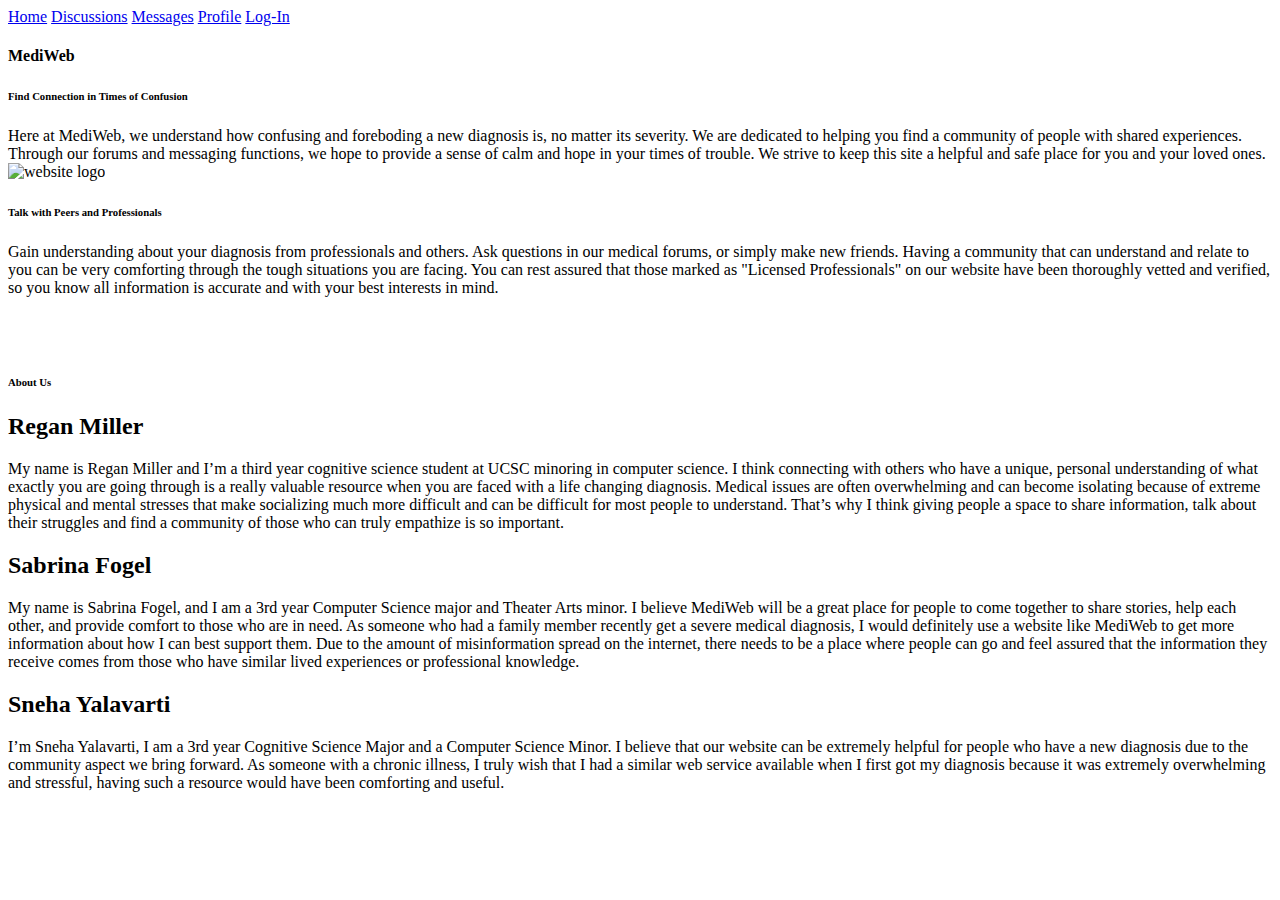
==== index.html @ d8798bf8 "Create index.html" ====
<!DOCTYPE html>
<html>

<head>
  <meta charset="utf-8">
  <meta name="viewport" content="width=device-width">
  <title>replit</title>
  <link href="style.css" rel="stylesheet" type="text/css" />

</head>

<body>
  
  <div class="topnav">
    <a class="active" href="index.html">Home</a>
    <a href="discussions.html">Discussions</a>
   <!-- <a href="communities.html">Communities</a> --> 
    <a href="messages.html">Messages</a>
    <a href="profile.html">Profile</a>
    <a href="login.html">Log-In</a>
  </div>
  <h4>MediWeb</h4>
  
  <!--</div> --> 

  <div class="row">
    <div class="column left">
      <h6>Find Connection in Times of Confusion</h6>
      <hometext>Here at MediWeb, we understand how confusing and foreboding a new diagnosis is, no matter its severity. We are dedicated to helping you find a community of people with shared experiences. Through our forums and messaging functions, we hope to provide a sense of calm and hope in your times of trouble. We strive to keep this site a helpful and safe place for you and your loved ones.</hometext> 
    </div>
    <div class="column middle">
      <span class="img-container">
      <img src="medi.png" alt="website logo" width="300" height="300">
    </div>
    <div class="column right">
      <h6>Talk with Peers and Professionals</h6>
      <hometext>Gain understanding about your diagnosis from professionals and others. Ask questions in our medical forums, or simply make new friends. Having a community that can understand and relate to you can be very comforting through the tough situations you are facing. You can rest assured that those marked as "Licensed Professionals" on our website have been thoroughly vetted and verified, so you know all information is accurate and with your best interests in mind.<br><br><br><br>
  </hometext>
    </div>
  </div>
  
  <h6>About Us</h6> 
  
  <!--</div> --> 

  <div class="row">
    <div class="column">
      <h2>Regan Miller</h2>
      <hometext1>My name is Regan Miller and I’m a third year cognitive science student at UCSC minoring in computer science. I think connecting with others who have a unique, personal understanding of what exactly you are going through is a really valuable resource when you are faced with a life changing diagnosis.  Medical issues are often overwhelming and can become isolating because of extreme physical and mental stresses that make socializing much more difficult and can be difficult for most people to understand. That’s why I think giving people a space to share information, talk about their struggles and find a community of those who can truly empathize is so important.</hometext1> 
    </div>
    <div class="column">
      <h2>Sabrina Fogel</h2>
      <hometext1>My name is Sabrina Fogel, and I am a 3rd year Computer Science major and Theater Arts minor. I believe MediWeb will be a great place for people to come together to share stories, help each other, and provide comfort to those who are in need. As someone who had a family member recently get a severe medical diagnosis, I would definitely use a website like MediWeb to get more information about how I can best support them. Due to the amount of misinformation spread on the internet, there needs to be a place where people can go and feel assured that the information they receive comes from those who have similar lived experiences or professional knowledge.</hometext1> 
    </div>
    <div class="column">
      <h2>Sneha Yalavarti</h2>
      <hometext1>I’m Sneha Yalavarti, I am a 3rd year Cognitive Science Major and a Computer Science Minor. I believe that our website can be extremely helpful for people who have a new diagnosis due to the community aspect we bring forward. As someone with a chronic illness, I truly wish that I had a similar web service available when I first got my diagnosis because it was extremely overwhelming and stressful, having such a resource would have been comforting and useful. </hometext1> 
    </div>
  </div>
  


    
  
  <br><br><br>
  
  

  
  
</body>
  
</html>
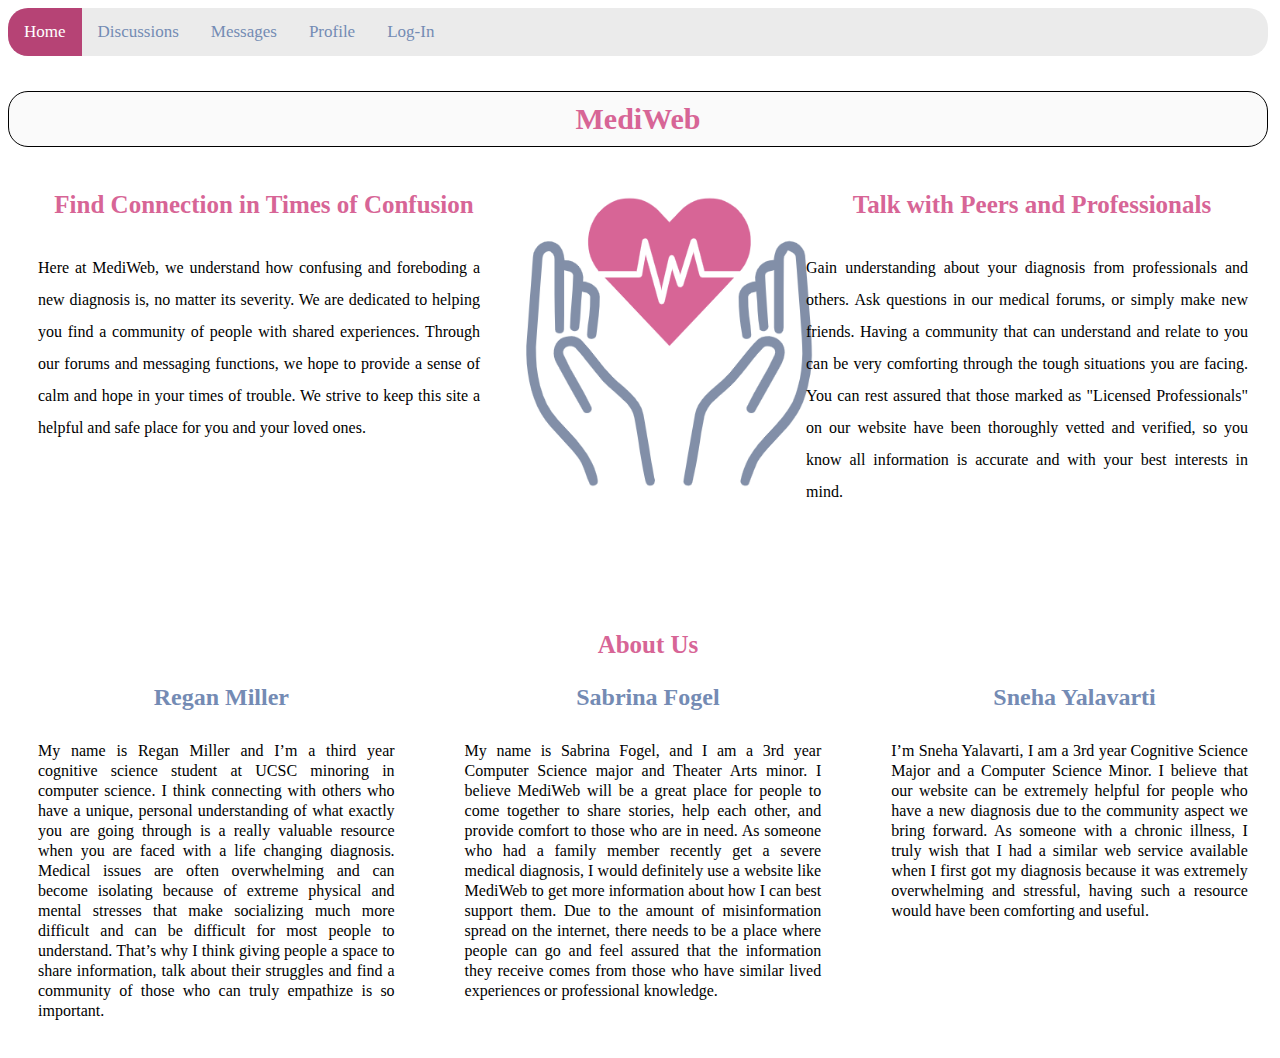
==== commit 1bc9570d: "Add files via upload" ====
--- a/index.html
+++ b/index.html
@@ -70,4 +70,4 @@
   
 </body>
   
-</html>
+</html>--- a/style.css
+++ b/style.css
@@ -0,0 +1,347 @@
+html, body {
+
+  height: 100%;
+  width: 100%;
+}
+
+
+.user_inputs{
+  margin 10 auto; 
+}
+h1{
+  background-color: #fafafa;
+  border-radius: 20px;
+  text-align: center;
+  color: rgb(116, 139, 180);
+  font-size: 30px;
+  font-family: palatino;  
+  position:relative; bottom:5px;
+  position:relative; top:30px;
+}
+
+
+h2{
+  text-align: center;
+  font-family: palatino;
+  color: rgb(116, 139, 180);
+  
+}
+
+h3{
+  background-color: #fafafa;
+  border-radius: 20px;
+  text-align: center;
+  color: #d76596;
+  font-size: 20px;
+  font-family: palatino;  
+  position:relative; top:75px;
+
+}
+
+h4{
+  border: 1.75px solid black;
+  background-color: #fafafa;
+  border-radius: 20px;
+  text-align: center;
+  color: #d76596;
+  font-size: 30px;
+  font-family: palatino;  
+  position:relative; bottom:5px;
+  margin-right: 20px;
+  padding-top:10px;
+  padding-bottom:10px;
+
+}
+
+h5{
+  
+  text-align: left;
+  color: #d76596;
+  font-size: 20px;
+  font-family: palatino;  
+  position:relative; bottom:-2px;
+  position:relative; top:25px;
+  
+}
+
+h6{
+  text-align: center;
+  border-radius: -2px;
+  color: #d76596;
+  font-size: 25px;
+  font-family: palatino;  
+  position:relative; bottom:3px;
+  margin-top:2px;
+  margin-bottom:2px;
+}
+
+h7{
+  border: 1.75px solid black;
+  background-color: #fafafa;
+  border-radius: 20px;
+  text-align: center;
+  padding: 30px;
+  color: #d76596;
+  font-size: 30px;
+  font-family: palatino;  
+  position:relative; bottom:5px;
+  margin-right: 20px;
+}
+
+hometext{
+  display:block;
+  line-height:2;
+  margin: 30px;
+  margin-right:40px;
+  text-align:justify;
+}
+
+hometext1{
+  display:block;
+  line-height:1.25;
+  margin: 30px;
+  margin-right:40px;
+  text-align:justify;
+}
+
+.img-container {
+  text-align: center;
+  display: block; 
+  opacity: 1;
+  
+}
+
+body {
+    /*background-color: rgb(191, 214, 255);
+    background-color: rgb(253, 232, 226); 
+    /*background: linear-gradient(45deg, rgba(191, 214, 255) 0%, rgba(250, 220, 212) 50%, rgba(191, 214, 255) 100%);*/
+   /* background: radial-gradient(circle, rgba(250, 220, 212) 0%, rgba(250, 220, 212) 50%, rgba(191, 214, 255) 100%);*/ 
+  padding-bottom: 150px;
+}
+.button{
+  background-color: rgb(116, 139, 180);
+  border-radius: 30px;
+  border: none;
+  
+}
+.button1 {
+  margin:auto;
+
+  width:50%;
+  padding: 17px 32px;}
+.button2 {
+  margin:auto;
+  padding: 17px 28px;
+  /*position:relative; top:100px;
+  position:relative; bottom:200px;*/
+}
+.button3 {padding: 14px 40px;}
+.button4 {
+  padding: 17px 16px;
+  position:relative; left:1205px;
+}
+.button5 {padding: 17px 28px;}
+.button6 {padding: 17px 28px;}
+.button7 {padding: 17px 28px;}
+.button8 {padding: 17px 28px;}
+
+.topnav {
+  overflow: hidden;
+  background-color: #ebebeb;
+  border-radius: 20px;
+
+  margin-right: 20px;
+
+}
+
+.topnav a {
+  float: left;
+  color: rgb(116, 139, 180);
+  text-align: center;
+  padding: 14px 16px;
+
+  text-decoration: none;
+  font-size: 17px;
+}
+
+.topnav a:hover {
+  background-color: #ddd;
+  color: #5e5e5e;
+}
+
+.topnav a.active {
+  background-color: #b64375;
+  color: white;
+}
+
+.discussion_title{
+  color: rgb(81, 96, 123);
+  font-size: 25px;
+  padding: 14px 16px;
+}
+
+.discussion_other{
+  color: rgb(81, 96, 123);
+  font-size: 15px;
+  padding: 5px 16px;
+}
+
+.discussion_post{
+  border: 1px solid black;
+  background-color: rgb(192, 202, 221);
+  border-radius: 20px;
+  padding: 14px 16px;
+  margin-right: 50px;
+  position:relative; bottom:5px;
+}
+.discussions span {
+  font-size: 20px;
+}
+.discussions pr{
+  margin: 10px 20px;
+  margin-right: 10px;
+  padding: 5px;
+}
+
+
+th{
+  font-size: 25px;
+  border: solid;
+}
+
+td{
+  background-color: rgb(192, 202, 221);
+  position: relative;
+  text-align:center;
+  left: 530px;
+  height: 70px;
+  width: 400px;
+  border: 1px solid;
+  border-radius: 20px
+}
+
+td span{
+  text-align: center;
+  font-size: 20px;
+}
+td pr{
+  text-align: left;
+}
+
+.message{
+  height: 70px;
+  width: 200px;
+  border: none;
+}
+
+/*.mess_in{
+  position: relative;
+  left: 1100px;
+  height: 40px;
+  border: 2px solid #2e2e2e;
+  border-radius: 10px;
+  color: rgb(129, 143, 167);
+  margin: 10px;
+}*/
+
+.them{
+  background-color: rgb(192, 202, 221);
+  max-width: 500px;
+  padding: 5px;
+  margin: 10px;
+  text-align: left;
+  border-radius: 10px;
+}
+
+.me{
+  position: relative;
+  left: 900px;
+  max-width: 500px;
+  padding: 5px;
+  background-color: rgb(192, 202, 221);
+  border-radius: 10px;
+  text-align: right;
+}
+
+input[type=text] {
+  position: relative;
+  height: 40px;
+  width: 250px;
+  border: 2px solid #2e2e2e;
+  border-radius: 10px;
+  color: rgb(129, 143, 167);
+}
+
+input[type=password] {
+  position: relative;
+  height: 40px;
+  width: 250px;
+  border: 2px solid #2e2e2e;
+  border-radius: 10px;
+  color: rgb(129, 143, 167);
+}
+
+input[type=email] {
+  position: relative;
+  height: 40px;
+  width: 250px;
+  border: 2px solid #2e2e2e;
+  border-radius: 10px;
+  color: rgb(129, 143, 167);
+}
+
+input[type=date] {
+  position: relative;
+  height: 40px;
+  width: 250px;
+  border: 2px solid #2e2e2e;
+  border-radius: 10px;
+  color: rgb(129, 143, 167);
+}
+.mess_in{
+  position: relative;
+  left: 1100px;
+  height: 40px;
+  border: 2px solid #2e2e2e;
+  border-radius: 10px;
+  color: rgb(129, 143, 167);
+  margin: 10px;
+}
+.column {
+  float: left;
+  width: 33.33%
+}
+
+.left, .right {
+  width: 40%;
+}
+
+.middle {
+  width: 20%;
+}
+
+.loginBox{
+  background-color:#ebebeb;
+  text-align:center;
+  margin:auto;
+  width: 40%;
+  padding-bottom:10px;
+}
+
+.signupBox{
+
+  text-align:center;
+  margin:auto;
+  width: 20%;
+  padding-bottom:10px;
+  padding-top:10px;
+}
+
+loginText{
+  
+  text-align: left;
+  color: #d76596;
+  font-size: 20px;
+  font-family: palatino;  
+  padding:0px;
+}